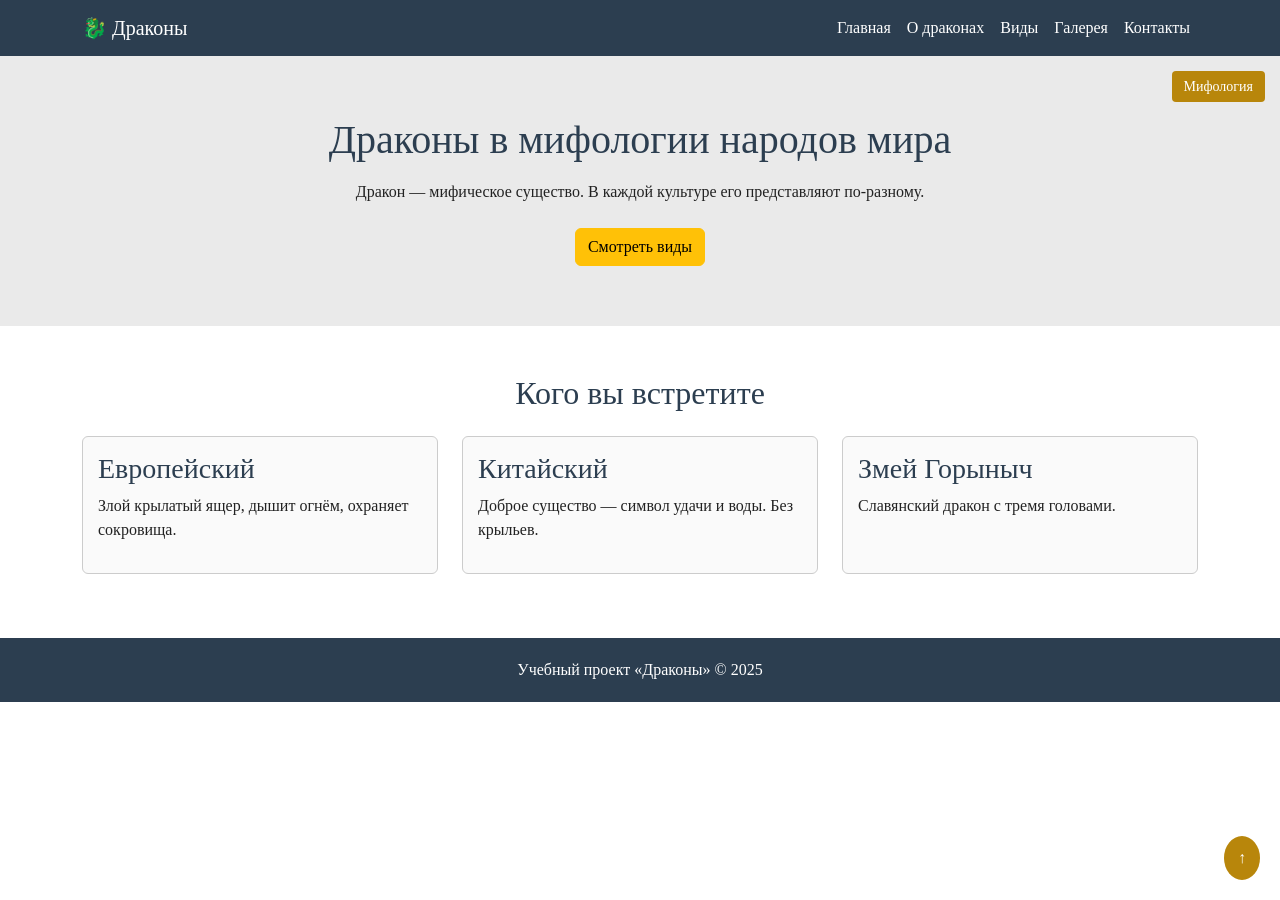
==== index.html @ 729b2d0a "Add files via upload" ====
<!doctype html>
<html lang="ru">
  <head>
    <meta charset="UTF-8" />
    <meta name="viewport" content="width=device-width, initial-scale=1" />
    <title>Драконы | Главная</title>
    <link
      href="https://cdn.jsdelivr.net/npm/bootstrap@5.3.3/dist/css/bootstrap.min.css"
      rel="stylesheet"
    />
    <link rel="stylesheet" href="base.css" />
    <link rel="stylesheet" href="layout.css" />
    <link rel="stylesheet" href="resp.css" />
  </head>
  <body>
    <nav class="navbar navbar-expand-md navbar-dark nv">
      <div class="container">
        <a class="navbar-brand" href="index.html">🐉 Драконы</a>
        <button
          class="navbar-toggler"
          data-bs-toggle="collapse"
          data-bs-target="#m"
        >
          <span class="navbar-toggler-icon"></span>
        </button>
        <div class="collapse navbar-collapse" id="m">
          <ul class="navbar-nav ms-auto">
            <li class="nav-item">
              <a class="nav-link active" href="index.html">Главная</a>
            </li>
            <li class="nav-item">
              <a class="nav-link" href="about.html">О драконах</a>
            </li>
            <li class="nav-item">
              <a class="nav-link" href="types.html">Виды</a>
            </li>
            <li class="nav-item">
              <a class="nav-link" href="gallery.html">Галерея</a>
            </li>
            <li class="nav-item">
              <a class="nav-link" href="contact.html">Контакты</a>
            </li>
          </ul>
        </div>
      </div>
    </nav>

    <header class="hr">
      <span class="bd">Мифология</span>
      <h1>Драконы в мифологии народов мира</h1>
      <p class="mt-3">
        Дракон — мифическое существо. В каждой культуре его представляют
        по-разному.
      </p>
      <a href="types.html" class="btn btn-warning mt-2">Смотреть виды</a>
    </header>

    <main class="container my-5">
      <h2 class="text-center mb-4">Кого вы встретите</h2>
      <div class="row">
        <div class="col-md-4 mb-3">
          <article class="cd h-100">
            <h3>Европейский</h3>
            <p>Злой крылатый ящер, дышит огнём, охраняет сокровища.</p>
          </article>
        </div>

        <div class="col-md-4 mb-3">
          <article class="cd h-100">
            <h3>Китайский</h3>
            <p>Доброе существо — символ удачи и воды. Без крыльев.</p>
          </article>
        </div>

        <div class="col-md-4 mb-3">
          <article class="cd h-100">
            <h3>Змей Горыныч</h3>
            <p>Славянский дракон с тремя головами.</p>
          </article>
        </div>
      </div>
    </main>

    <footer class="ft">
      <p class="m-0">Учебный проект «Драконы» © 2025</p>
    </footer>

    <a href="#" class="up">↑</a>
    <script src="https://cdn.jsdelivr.net/npm/bootstrap@5.3.3/dist/js/bootstrap.bundle.min.js"></script>
  </body>
</html>
---- base.css ----
* {
  box-sizing: border-box;
}

body {
  font-family: Georgia, serif;
  color: #222;
  background: #fff;
  margin: 0;
}

h1,
h2,
h3 {
  color: #2c3e50;
}

a {
  color: #8b5e00;
}

.hl {
  color: #b8860b;
  font-weight: bold;
}

.nv {
  background: #2c3e50;
}

.nv .nav-link {
  color: #fff;
}

.nv .nav-link:hover {
  color: #ffd166;
}

.tb {
  width: 100%;
  border-collapse: collapse;
}

.tb th {
  background: #2c3e50;
  color: #fff;
}

.tb th,
.tb td {
  border: 1px solid #bbb;
  padding: 8px;
  text-align: left;
}

.ft {
  background: #2c3e50;
  color: #fff;
  padding: 20px;
  text-align: center;
}
---- layout.css ----
.hr {
  position: relative;
  background: #eaeaea;
  padding: 60px 20px;
  text-align: center;
}
.ab {
  max-width: 100%;
  width: 380px;
  height: auto;
  display: block;
  margin: 0 auto;
}
.bd {
  position: absolute;
  top: 15px;
  right: 15px;
  background: #b8860b;
  color: #fff;
  padding: 5px 12px;
  border-radius: 4px;
  font-size: 14px;
}

.fx {
  display: flex;
  flex-wrap: wrap;
  gap: 20px;
  justify-content: center;
}

.cd {
  flex: 1 1 280px;
  border: 1px solid #ccc;
  border-radius: 6px;
  padding: 15px;
  background: #fafafa;
}

.gr {
  display: grid;
  grid-template-columns: repeat(3, 1fr);
  gap: 15px;
}

.gr img {
  width: 100%;
  height: 200px;
  object-fit: cover;
  border: 1px solid #ccc;
}

.up {
  position: fixed;
  bottom: 20px;
  right: 20px;
  background: #b8860b;
  color: #fff;
  padding: 10px 14px;
  border-radius: 50%;
  text-decoration: none;
}
---- resp.css ----
@media (max-width: 768px) {
  .gr {
    grid-template-columns: repeat(2, 1fr);
  }
  .hr {
    padding: 40px 15px;
  }
  h1 {
    font-size: 26px;
  }
}

@media (max-width: 480px) {
  .gr {
    grid-template-columns: 1fr;
  }
  .bd {
    display: none;
  }
  h1 {
    font-size: 22px;
  }
  .hr {
    padding: 30px 10px;
  }
}
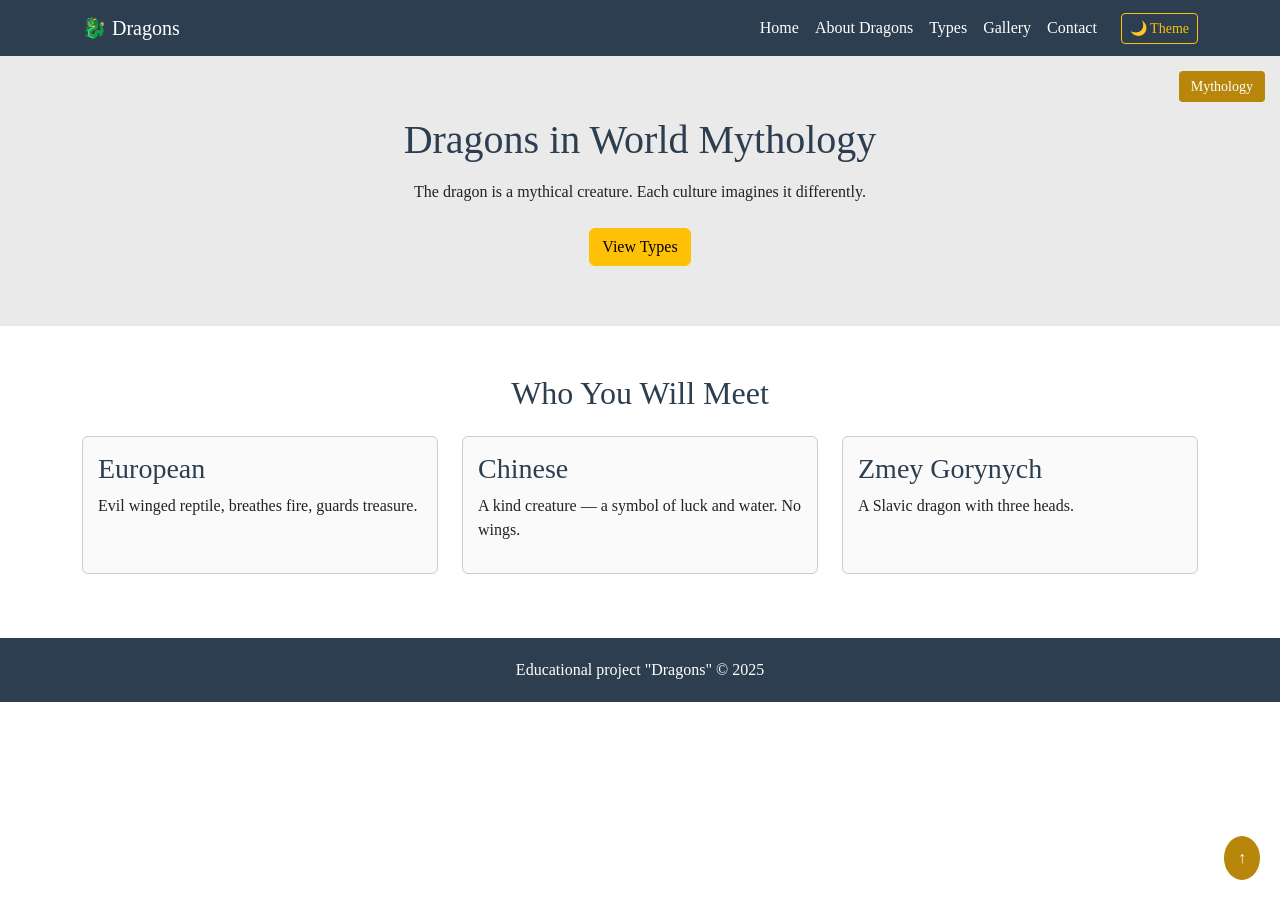
==== commit b0c9067d: "Update code: translate to English and add theme toggle" ====
--- a/index.html
+++ b/index.html
@@ -1,91 +1,105 @@
-<!doctype html>
-<html lang="ru">
-  <head>
-    <meta charset="UTF-8" />
-    <meta name="viewport" content="width=device-width, initial-scale=1" />
-    <title>Драконы | Главная</title>
-    <link
-      href="https://cdn.jsdelivr.net/npm/bootstrap@5.3.3/dist/css/bootstrap.min.css"
-      rel="stylesheet"
-    />
-    <link rel="stylesheet" href="base.css" />
-    <link rel="stylesheet" href="layout.css" />
-    <link rel="stylesheet" href="resp.css" />
-  </head>
-  <body>
-    <nav class="navbar navbar-expand-md navbar-dark nv">
-      <div class="container">
-        <a class="navbar-brand" href="index.html">🐉 Драконы</a>
-        <button
-          class="navbar-toggler"
-          data-bs-toggle="collapse"
-          data-bs-target="#m"
-        >
-          <span class="navbar-toggler-icon"></span>
-        </button>
-        <div class="collapse navbar-collapse" id="m">
-          <ul class="navbar-nav ms-auto">
-            <li class="nav-item">
-              <a class="nav-link active" href="index.html">Главная</a>
-            </li>
-            <li class="nav-item">
-              <a class="nav-link" href="about.html">О драконах</a>
-            </li>
-            <li class="nav-item">
-              <a class="nav-link" href="types.html">Виды</a>
-            </li>
-            <li class="nav-item">
-              <a class="nav-link" href="gallery.html">Галерея</a>
-            </li>
-            <li class="nav-item">
-              <a class="nav-link" href="contact.html">Контакты</a>
-            </li>
-          </ul>
-        </div>
-      </div>
-    </nav>
-
-    <header class="hr">
-      <span class="bd">Мифология</span>
-      <h1>Драконы в мифологии народов мира</h1>
-      <p class="mt-3">
-        Дракон — мифическое существо. В каждой культуре его представляют
-        по-разному.
-      </p>
-      <a href="types.html" class="btn btn-warning mt-2">Смотреть виды</a>
-    </header>
-
-    <main class="container my-5">
-      <h2 class="text-center mb-4">Кого вы встретите</h2>
-      <div class="row">
-        <div class="col-md-4 mb-3">
-          <article class="cd h-100">
-            <h3>Европейский</h3>
-            <p>Злой крылатый ящер, дышит огнём, охраняет сокровища.</p>
-          </article>
-        </div>
-
-        <div class="col-md-4 mb-3">
-          <article class="cd h-100">
-            <h3>Китайский</h3>
-            <p>Доброе существо — символ удачи и воды. Без крыльев.</p>
-          </article>
-        </div>
-
-        <div class="col-md-4 mb-3">
-          <article class="cd h-100">
-            <h3>Змей Горыныч</h3>
-            <p>Славянский дракон с тремя головами.</p>
-          </article>
-        </div>
-      </div>
-    </main>
-
-    <footer class="ft">
-      <p class="m-0">Учебный проект «Драконы» © 2025</p>
-    </footer>
-
-    <a href="#" class="up">↑</a>
-    <script src="https://cdn.jsdelivr.net/npm/bootstrap@5.3.3/dist/js/bootstrap.bundle.min.js"></script>
-  </body>
-</html>
+<!doctype html>
+<html lang="en">
+  <!-- Changed to English -->
+  <head>
+    <meta charset="UTF-8" />
+    <meta name="viewport" content="width=device-width, initial-scale=1" />
+    <title>Dragons | Home</title>
+    <link
+      href="https://cdn.jsdelivr.net/npm/bootstrap@5.3.3/dist/css/bootstrap.min.css"
+      rel="stylesheet"
+    />
+    <link rel="stylesheet" href="base.css" />
+    <link rel="stylesheet" href="layout.css" />
+    <link rel="stylesheet" href="resp.css" />
+  </head>
+  <body>
+    <!-- ---------- Navigation ---------- -->
+    <nav class="navbar navbar-expand-md navbar-dark nv">
+      <div class="container">
+        <a class="navbar-brand" href="index.html">🐉 Dragons</a>
+        <button
+          class="navbar-toggler"
+          data-bs-toggle="collapse"
+          data-bs-target="#m"
+        >
+          <span class="navbar-toggler-icon"></span>
+        </button>
+        <div class="collapse navbar-collapse" id="m">
+          <ul class="navbar-nav ms-auto">
+            <li class="nav-item">
+              <a class="nav-link active" href="index.html">Home</a>
+            </li>
+            <li class="nav-item">
+              <a class="nav-link" href="about.html">About Dragons</a>
+            </li>
+            <li class="nav-item">
+              <a class="nav-link" href="types.html">Types</a>
+            </li>
+            <li class="nav-item">
+              <a class="nav-link" href="gallery.html">Gallery</a>
+            </li>
+            <li class="nav-item">
+              <a class="nav-link" href="contact.html">Contact</a>
+            </li>
+
+            <!-- Theme button in the menu -->
+            <li class="nav-item d-flex align-items-center ms-3">
+              <button id="theme-btn" class="btn btn-outline-warning btn-sm">
+                🌙 Theme
+              </button>
+            </li>
+          </ul>
+        </div>
+      </div>
+    </nav>
+
+    <!-- ---------- Hero Section ---------- -->
+    <header class="hr">
+      <span class="bd">Mythology</span>
+      <h1>Dragons in World Mythology</h1>
+      <p class="mt-3">
+        The dragon is a mythical creature. Each culture imagines it differently.
+      </p>
+      <a href="types.html" class="btn btn-warning mt-2">View Types</a>
+    </header>
+
+    <!-- ---------- Main Content ---------- -->
+    <main class="container my-5">
+      <h2 class="text-center mb-4">Who You Will Meet</h2>
+      <div class="row">
+        <div class="col-md-4 mb-3">
+          <article class="cd h-100">
+            <h3>European</h3>
+            <p>Evil winged reptile, breathes fire, guards treasure.</p>
+          </article>
+        </div>
+        <div class="col-md-4 mb-3">
+          <article class="cd h-100">
+            <h3>Chinese</h3>
+            <p>A kind creature — a symbol of luck and water. No wings.</p>
+          </article>
+        </div>
+        <div class="col-md-4 mb-3">
+          <article class="cd h-100">
+            <h3>Zmey Gorynych</h3>
+            <p>A Slavic dragon with three heads.</p>
+          </article>
+        </div>
+      </div>
+    </main>
+
+    <!-- ---------- Footer ---------- -->
+    <footer class="ft">
+      <p class="m-0">Educational project "Dragons" © 2025</p>
+    </footer>
+
+    <a href="#" class="up">↑</a>
+
+    <!-- ---------- JS & jQuery Scripts ---------- -->
+    <script src="https://cdn.jsdelivr.net/npm/bootstrap@5.3.3/dist/js/bootstrap.bundle.min.js"></script>
+    <script src="https://code.jquery.com/jquery-3.7.1.min.js"></script>
+    <script src="main.js"></script>
+    <script src="jquery.js"></script>
+  </body>
+</html>
--- a/base.css
+++ b/base.css
@@ -1,61 +1,57 @@
-* {
-  box-sizing: border-box;
-}
-
-body {
-  font-family: Georgia, serif;
-  color: #222;
-  background: #fff;
-  margin: 0;
-}
-
-h1,
-h2,
-h3 {
-  color: #2c3e50;
-}
-
-a {
-  color: #8b5e00;
-}
-
-.hl {
-  color: #b8860b;
-  font-weight: bold;
-}
-
-.nv {
-  background: #2c3e50;
-}
-
-.nv .nav-link {
-  color: #fff;
-}
-
-.nv .nav-link:hover {
-  color: #ffd166;
-}
-
-.tb {
-  width: 100%;
-  border-collapse: collapse;
-}
-
-.tb th {
-  background: #2c3e50;
-  color: #fff;
-}
-
-.tb th,
-.tb td {
-  border: 1px solid #bbb;
-  padding: 8px;
-  text-align: left;
-}
-
-.ft {
-  background: #2c3e50;
-  color: #fff;
-  padding: 20px;
-  text-align: center;
-}
+/* ---------- Global Styles ---------- */
+* {
+  box-sizing: border-box;
+}
+body {
+  font-family: Georgia, serif;
+  color: #222;
+  background: #fff;
+  margin: 0;
+}
+h1,
+h2,
+h3 {
+  color: #2c3e50;
+}
+a {
+  color: #8b5e00;
+}
+.hl {
+  color: #b8860b;
+  font-weight: bold;
+}
+
+/* ---------- Navigation (Navbar) ---------- */
+.nv {
+  background: #2c3e50;
+}
+.nv .nav-link {
+  color: #fff;
+}
+.nv .nav-link:hover {
+  color: #ffd166;
+}
+
+/* ---------- Table (Types Page) ---------- */
+.tb {
+  width: 100%;
+  border-collapse: collapse;
+}
+.tb th {
+  background: #2c3e50;
+  color: #fff;
+}
+.tb th,
+.tb td {
+  border: 1px solid #bbb;
+  padding: 8px;
+  text-align: left;
+}
+
+/* ---------- Footer ---------- */
+.ft {
+  background: #2c3e50;
+  color: #fff;
+  padding: 20px;
+  text-align: center;
+}
--- a/layout.css
+++ b/layout.css
@@ -1,62 +1,112 @@
-.hr {
-  position: relative;
-  background: #eaeaea;
-  padding: 60px 20px;
-  text-align: center;
-}
-.ab {
-  max-width: 100%;
-  width: 380px;
-  height: auto;
-  display: block;
-  margin: 0 auto;
-}
-.bd {
-  position: absolute;
-  top: 15px;
-  right: 15px;
-  background: #b8860b;
-  color: #fff;
-  padding: 5px 12px;
-  border-radius: 4px;
-  font-size: 14px;
-}
-
-.fx {
-  display: flex;
-  flex-wrap: wrap;
-  gap: 20px;
-  justify-content: center;
-}
-
-.cd {
-  flex: 1 1 280px;
-  border: 1px solid #ccc;
-  border-radius: 6px;
-  padding: 15px;
-  background: #fafafa;
-}
-
-.gr {
-  display: grid;
-  grid-template-columns: repeat(3, 1fr);
-  gap: 15px;
-}
-
-.gr img {
-  width: 100%;
-  height: 200px;
-  object-fit: cover;
-  border: 1px solid #ccc;
-}
-
-.up {
-  position: fixed;
-  bottom: 20px;
-  right: 20px;
-  background: #b8860b;
-  color: #fff;
-  padding: 10px 14px;
-  border-radius: 50%;
-  text-decoration: none;
-}
+/* ---------- Hero Section (Index Page) ---------- */
+.hr {
+  position: relative;
+  background: #eaeaea;
+  padding: 60px 20px;
+  text-align: center;
+}
+.bd {
+  position: absolute;
+  top: 15px;
+  right: 15px;
+  background: #b8860b;
+  color: #fff;
+  padding: 5px 12px;
+  border-radius: 4px;
+  font-size: 14px;
+}
+
+/* ---------- Flexbox Layout ---------- */
+.fx {
+  display: flex;
+  flex-wrap: wrap;
+  gap: 10px;
+  justify-content: center;
+}
+.cd {
+  flex: 1 1 280px;
+  border: 1px solid #ccc;
+  border-radius: 6px;
+  padding: 15px;
+  background: #fafafa;
+}
+
+/* ---------- CSS Grid (Gallery) ---------- */
+.gr {
+  display: grid;
+  grid-template-columns: repeat(3, 1fr);
+  gap: 15px;
+}
+.gr img {
+  width: 100%;
+  height: 220px;
+  object-fit: cover;
+  border: 1px solid #ccc;
+  border-radius: 6px;
+}
+
+/* ---------- About Page Image ---------- */
+.ab {
+  max-width: 100%;
+  width: 380px;
+  height: auto;
+  display: block;
+  margin: 0 auto;
+}
+
+/* ---------- Back to Top Button ---------- */
+.up {
+  position: fixed;
+  bottom: 20px;
+  right: 20px;
+  background: #b8860b;
+  color: #fff;
+  padding: 10px 14px;
+  border-radius: 50%;
+  text-decoration: none;
+}
+
+/* ---------- Dark Mode ---------- */
+.dark-mode {
+  background-color: #222 !important;
+  color: #fff !important;
+}
+.dark-mode .cd {
+  background: #333 !important;
+  color: #fff !important;
+  border-color: #555 !important;
+}
+.dark-mode h1,
+.dark-mode h2,
+.dark-mode h3 {
+  color: #ffd166 !important;
+}
+
+/* ---------- Dark Mode Additions ---------- */
+
+/* Make the navbar black in dark mode. */
+.dark-mode .nv {
+  background-color: #111 !important;
+}
+
+/* Make the table dark in dark mode. */
+.dark-mode .tb td {
+  background-color: #333 !important;
+  color: #fff !important;
+  border-color: #555 !important;
+}
+.dark-mode .tb th {
+  background-color: #111 !important;
+  color: #ffd166 !important;
+  border-color: #555 !important;
+}
+
+/* Make the footer black in dark mode. */
+.dark-mode .ft {
+  background-color: #111 !important;
+}
+
+/* Make the hero section dark in dark mode. */
+.dark-mode .hr {
+  background-color: #333 !important;
+}
--- a/resp.css
+++ b/resp.css
@@ -1,26 +1,27 @@
-@media (max-width: 768px) {
-  .gr {
-    grid-template-columns: repeat(2, 1fr);
-  }
-  .hr {
-    padding: 40px 15px;
-  }
-  h1 {
-    font-size: 26px;
-  }
-}
-
-@media (max-width: 480px) {
-  .gr {
-    grid-template-columns: 1fr;
-  }
-  .bd {
-    display: none;
-  }
-  h1 {
-    font-size: 22px;
-  }
-  .hr {
-    padding: 30px 10px;
-  }
-}
+/* ---------- Media Queries (Tablet & Mobile) ---------- */
+@media (max-width: 768px) {
+  .gr {
+    grid-template-columns: repeat(2, 1fr);
+  }
+  .hr {
+    padding: 40px 15px;
+  }
+  h1 {
+    font-size: 26px;
+  }
+}
+
+@media (max-width: 480px) {
+  .gr {
+    grid-template-columns: 1fr;
+  }
+  .bd {
+    display: none;
+  }
+  h1 {
+    font-size: 22px;
+  }
+  .hr {
+    padding: 30px 10px;
+  }
+}
